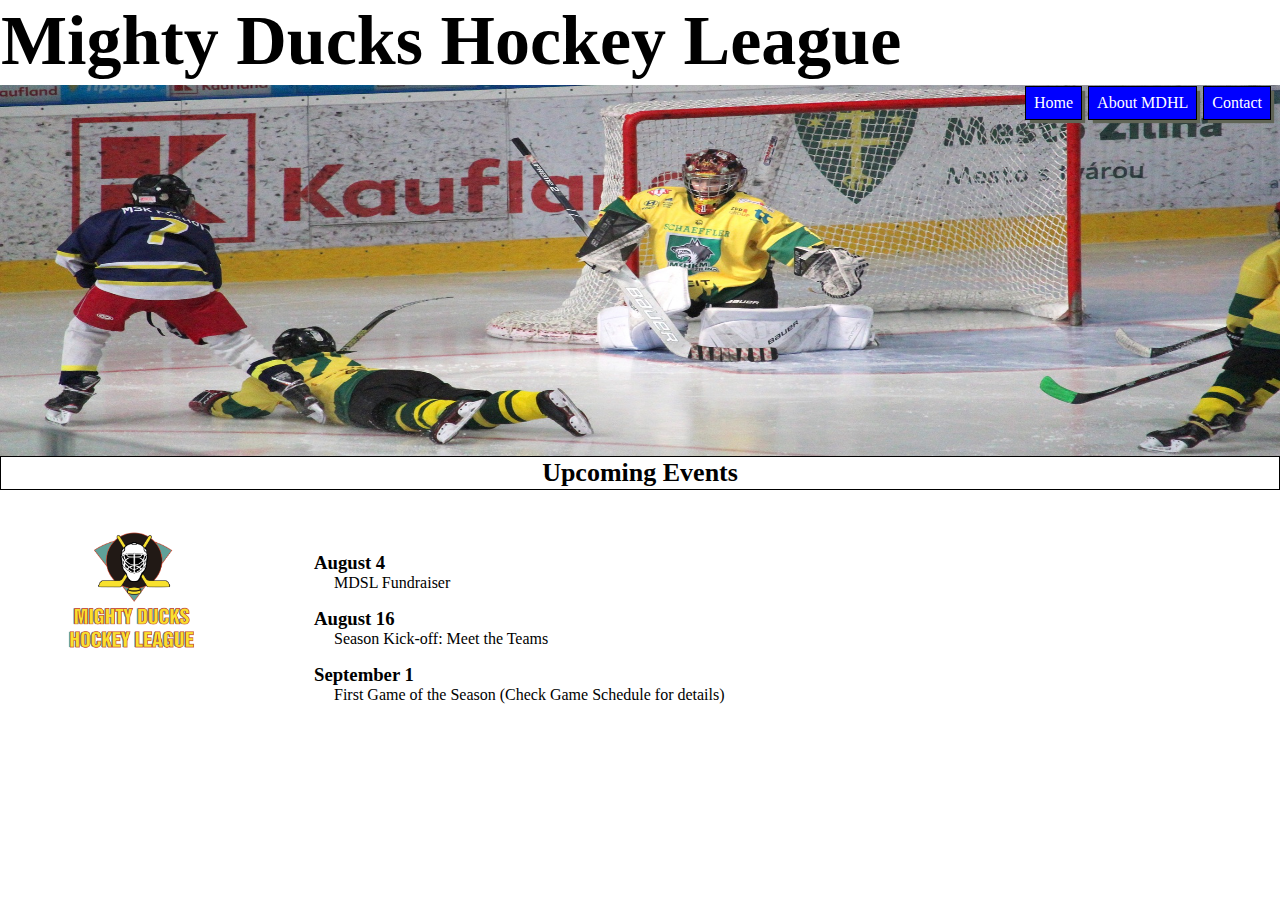
==== index.html @ ee8a6f88 "Version 1.3- Full update" ====
<!DOCTYPE html>
<html lang="en">
  <head>
    <title>Home</title>
    <meta charset="UTF-8">
    <meta http-equiv="X-UA-Compatible" content="IE=edge">
    <meta name="viewport" content="width=device-width, initial-scale=1.0">
    <link rel="stylesheet" href="./styles/style.css">
  </head>
  <body>
    <header>
      <h1>Mighty Ducks Hockey League</h1>
      <nav>
        <a class="button active" href="#">Home</a>
        <a class="button" href="./about.html">About MDHL</a>
        <a class="button" href="./contact.html">Contact</a>
      </nav>
      <img
        class="cover-picture"
        src="./assets/design1_image2.jpg"
        alt="cover image"
      >
    </header>
    <main>
      <section class="section-content">
        <h2 class="subtitle">Upcoming Events</h2>
        <div class="text-main">
          <article>
            <h3>August 4</h3>
            <p class="indent_text">MDSL Fundraiser</p>
          </article>
          <article>
            <h3>August 16</h3>
            <p class="indent_text">Season Kick-off: Meet the Teams</p>
          </article>
          <article>
            <h3>September 1</h3>
            <p class="indent_text">First Game of the Season (Check Game Schedule for details)</p>
          </article>
        </div>
      </section>
      <figure>
        <img class="logo" src="./assets/Logo_Mighty_ducks-01.png" alt="logo">
      </figure>
    </main>
  </body>
</html>
---- styles/style.css ----
* {
  padding: 0;
  margin: 0;
  box-sizing: border-box;
  font-family: cursive, Cochin, Georgia, Times, "Times New Roman", serif;
}

h1 {
  text-align: left;
  font-size: 70px;
  background-color: white;
  color: black;
  padding: 1px;
}

nav {
  position: absolute;
  left: 80%;
  top: 85px;
}

.button {
  display: inline-block;
  text-align: center;
  font-family: cursive, Cochin, Georgia, Times, "Times New Roman", serif;
  color: white;
  margin: 1px;
  border: 1px solid black;
  padding: 7px 8px 7px 8px;
  text-decoration: none;
  box-shadow: 4px 4px 1px -1px #606455;
}

.button:link {
  background-color: blue;
}

.button:focus {
  background-color: green;
}

.button:hover {
  background-color: green;
}

.button:active {
  background-color: greenyellow;
}

.active {
  background-color: green;
}

.cover-picture {
  width: 100%;
  height: 375px;
  object-position: 0px 3px;
}

.subtitle {
  position:relative;
  top: -5px;
  background-color: white;
  color: black;
  font-weight: bold;
  text-align: center;
  font-size: 26px;
  padding: 1px;
  border: 1px solid black;
}

.logo {
  position: relative;
  height: 150px;
  left: 60px;
  top: 20px;
}

.text-main {
  position: absolute;
  text-align: left;
  top: 460px;
  margin: 80px;
  left: 230px;
}

.indent_text {
  text-indent: 20px;
}

.contact {
   position: absolute;
   font-size: 18px;
   top: 480px;
   left: 230px;
}

article {
  margin: 8px 0px 8px 0px;
  padding: 4px;
}
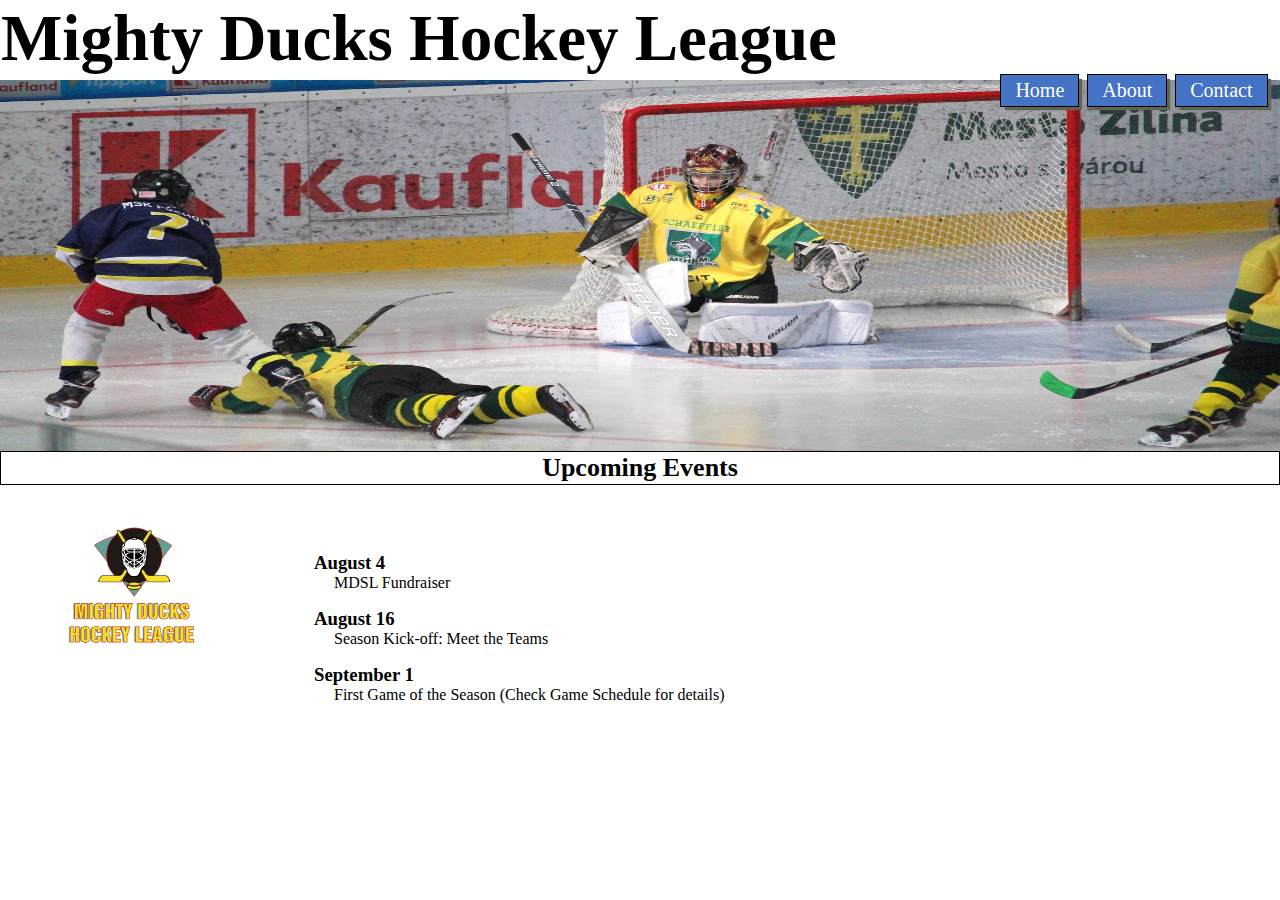
==== commit ba0ba53b: "Version 1.3.1-minor update" ====
--- a/index.html
+++ b/index.html
@@ -12,7 +12,7 @@
       <h1>Mighty Ducks Hockey League</h1>
       <nav>
         <a class="button active" href="#">Home</a>
-        <a class="button" href="./about.html">About MDHL</a>
+        <a class="button" href="./about.html">About</a>
         <a class="button" href="./contact.html">Contact</a>
       </nav>
       <img
--- a/styles/style.css
+++ b/styles/style.css
@@ -7,7 +7,7 @@
 
 h1 {
   text-align: left;
-  font-size: 70px;
+  font-size: 65px;
   background-color: white;
   color: black;
   padding: 1px;
@@ -15,40 +15,43 @@
 
 nav {
   position: absolute;
-  left: 80%;
-  top: 85px;
+  left: 78%;
+  top: 72px;
 }
 
 .button {
   display: inline-block;
+  font-size: 20px;
   text-align: center;
   font-family: cursive, Cochin, Georgia, Times, "Times New Roman", serif;
   color: white;
-  margin: 1px;
+  margin: 2px;
   border: 1px solid black;
-  padding: 7px 8px 7px 8px;
+  padding: 4px 14px;
   text-decoration: none;
   box-shadow: 4px 4px 1px -1px #606455;
 }
 
 .button:link {
-  background-color: blue;
+  background-color: rgb(068, 114, 196);
 }
 
+/* Three extra optional green config */
+
 .button:focus {
-  background-color: green;
+  background-color: rgb(114, 155, 54);
 }
 
 .button:hover {
-  background-color: green;
+  background-color: rgb(6, 126, 6);
 }
 
 .button:active {
-  background-color: greenyellow;
+  background-color: rgb(114, 155, 54);
 }
 
 .active {
-  background-color: green;
+  background-color: rgb(112, 173, 71);
 }
 
 .cover-picture {
@@ -58,7 +61,7 @@
 }
 
 .subtitle {
-  position:relative;
+  position: relative;
   top: -5px;
   background-color: white;
   color: black;
@@ -80,8 +83,8 @@
   position: absolute;
   text-align: left;
   top: 460px;
+  left: 230px;
   margin: 80px;
-  left: 230px;
 }
 
 .indent_text {
@@ -89,10 +92,10 @@
 }
 
 .contact {
-   position: absolute;
-   font-size: 18px;
-   top: 480px;
-   left: 230px;
+  position: absolute;
+  font-size: 18px;
+  top: 480px;
+  left: 230px;
 }
 
 article {
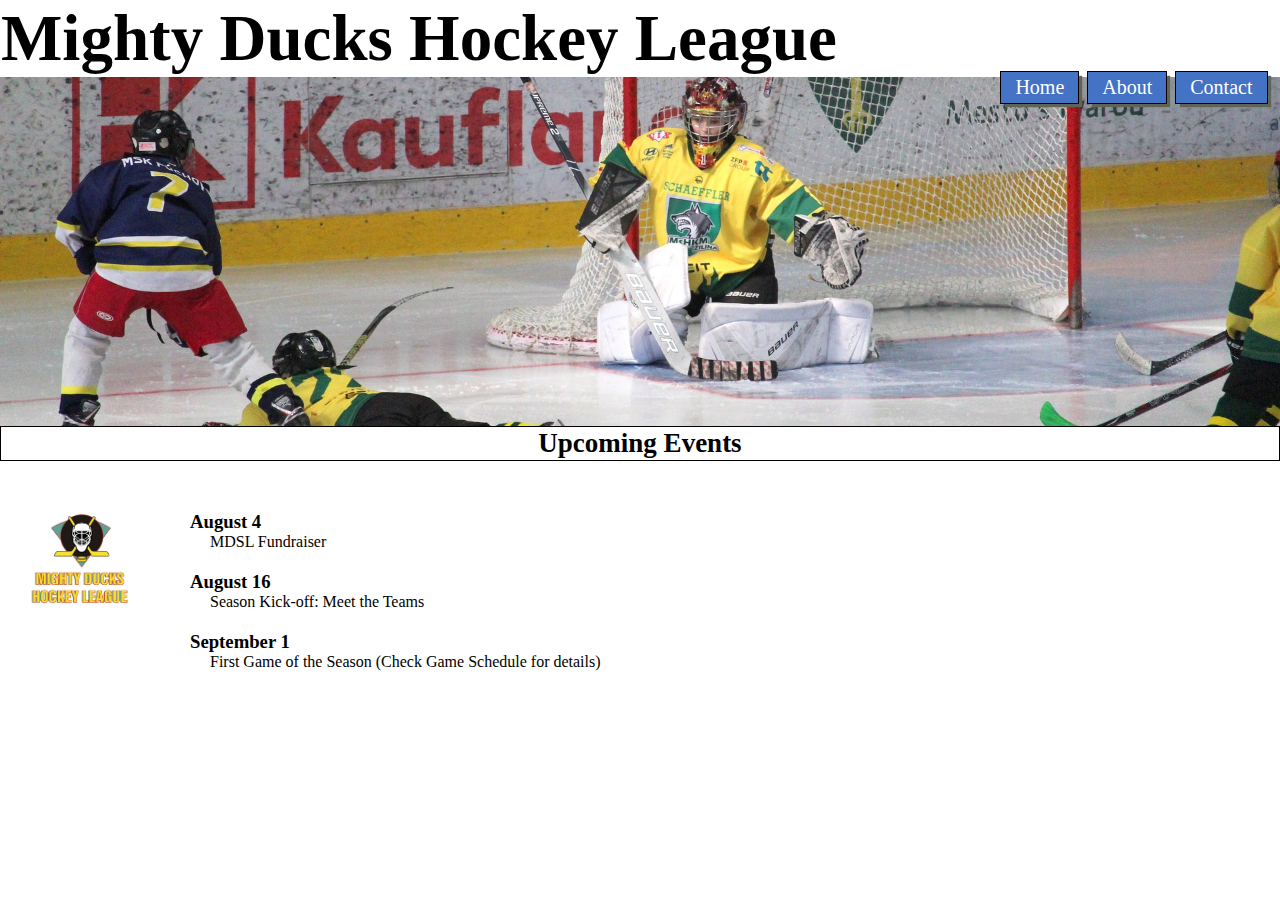
==== commit 0b7be88a: "Version 1.4.1-minor fixes" ====
--- a/index.html
+++ b/index.html
@@ -1,11 +1,12 @@
 <!DOCTYPE html>
 <html lang="en">
   <head>
-    <title>Home</title>
-    <meta charset="UTF-8">
-    <meta http-equiv="X-UA-Compatible" content="IE=edge">
-    <meta name="viewport" content="width=device-width, initial-scale=1.0">
-    <link rel="stylesheet" href="./styles/style.css">
+    <title>MDHL - Home</title>
+    <meta charset="UTF-8" >
+    <meta http-equiv="X-UA-Compatible" content="IE=edge" >
+    <meta name="viewport" content="width=device-width, initial-scale=1.0" >
+    <link rel="shortcut icon" href="./assets/favicon.ico" type="image/x-icon" >
+    <link rel="stylesheet" href="./styles/style.css" >
   </head>
   <body>
     <header>
@@ -22,7 +23,7 @@
       >
     </header>
     <main>
-      <section class="section-content">
+      <section>
         <h2 class="subtitle">Upcoming Events</h2>
         <div class="text-main">
           <article>
@@ -35,12 +36,14 @@
           </article>
           <article>
             <h3>September 1</h3>
-            <p class="indent_text">First Game of the Season (Check Game Schedule for details)</p>
+            <p class="indent_text">
+              First Game of the Season (Check Game Schedule for details)
+            </p>
           </article>
         </div>
       </section>
       <figure>
-        <img class="logo" src="./assets/Logo_Mighty_ducks-01.png" alt="logo">
+        <img class="logo" src="./assets/Logo_Mighty_ducks-01.png" alt="logo" >
       </figure>
     </main>
   </body>
--- a/styles/style.css
+++ b/styles/style.css
@@ -6,6 +6,7 @@
 }
 
 h1 {
+  position: relative;
   text-align: left;
   font-size: 65px;
   background-color: white;
@@ -13,10 +14,64 @@
   padding: 1px;
 }
 
+header {
+  position: relative;
+}
+
 nav {
   position: absolute;
   left: 78%;
-  top: 72px;
+  top: 69px;
+}
+
+.cover-picture {
+  object-fit: cover;
+  width: 100%;
+  height: 350px;
+}
+
+main {
+  position: relative;
+}
+
+.text-main {
+  position: absolute;
+  top: 60px;
+  left: 190px;
+  right: 160px;
+}
+
+.logo {
+  position: absolute;
+  height: 115px;
+  top: 60px;
+  left: 15px;
+  margin: 10px;
+}
+
+.subtitle {
+  position: relative;
+  top: -5px;
+  background-color: white;
+  color: black;
+  font-weight: bold;
+  text-align: center;
+  font-size: 27px;
+  padding: 1px;
+  border: 1px solid black;
+}
+
+article {
+  margin-top: 20px;
+  margin-bottom: 20px;
+}
+
+p {
+  margin-bottom: 5px;
+}
+
+.indent_text {
+  text-indent: 20px;
 }
 
 .button {
@@ -36,7 +91,7 @@
   background-color: rgb(068, 114, 196);
 }
 
-/* Three extra optional green config */
+/* Three extra optional green config :) */
 
 .button:focus {
   background-color: rgb(114, 155, 54);
@@ -53,52 +108,3 @@
 .active {
   background-color: rgb(112, 173, 71);
 }
-
-.cover-picture {
-  width: 100%;
-  height: 375px;
-  object-position: 0px 3px;
-}
-
-.subtitle {
-  position: relative;
-  top: -5px;
-  background-color: white;
-  color: black;
-  font-weight: bold;
-  text-align: center;
-  font-size: 26px;
-  padding: 1px;
-  border: 1px solid black;
-}
-
-.logo {
-  position: relative;
-  height: 150px;
-  left: 60px;
-  top: 20px;
-}
-
-.text-main {
-  position: absolute;
-  text-align: left;
-  top: 460px;
-  left: 230px;
-  margin: 80px;
-}
-
-.indent_text {
-  text-indent: 20px;
-}
-
-.contact {
-  position: absolute;
-  font-size: 18px;
-  top: 480px;
-  left: 230px;
-}
-
-article {
-  margin: 8px 0px 8px 0px;
-  padding: 4px;
-}
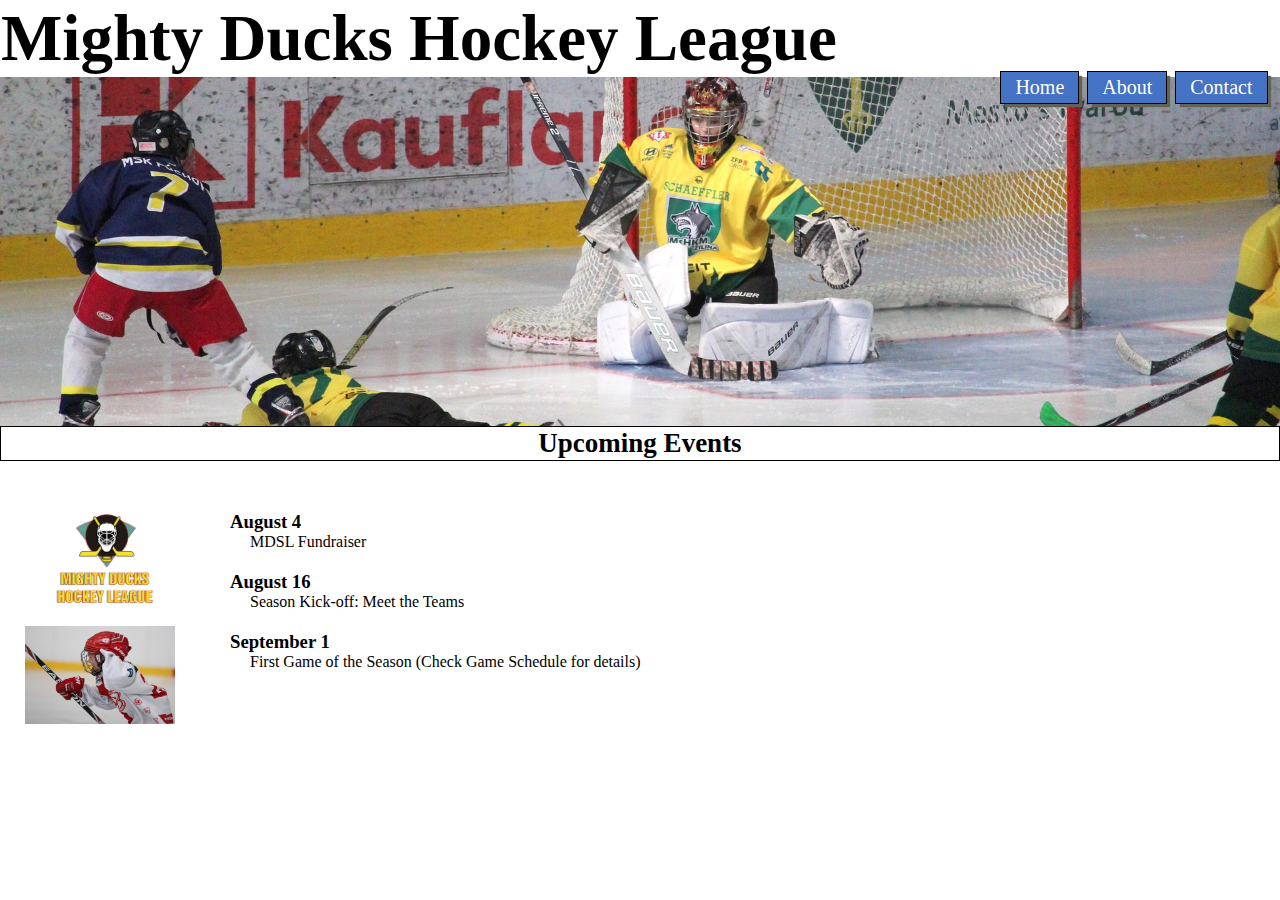
==== commit 4daf8ba0: "Version 1.4.3-fixes" ====
--- a/index.html
+++ b/index.html
@@ -44,6 +44,7 @@
       </section>
       <figure>
         <img class="logo" src="./assets/Logo_Mighty_ducks-01.png" alt="logo" >
+        <img class="hockey" src="./assets/hockey_1.jpg" alt="hockey image 1" >
       </figure>
     </main>
   </body>
--- a/styles/style.css
+++ b/styles/style.css
@@ -37,14 +37,22 @@
 .text-main {
   position: absolute;
   top: 60px;
-  left: 190px;
-  right: 160px;
+  left: 230px;
+  right: 190px;
 }
 
 .logo {
   position: absolute;
   height: 115px;
   top: 60px;
+  left: 40px;
+  margin: 10px;
+}
+
+.hockey {
+  position: absolute;
+  width: 150px;
+  top: 185px;
   left: 15px;
   margin: 10px;
 }
@@ -61,6 +69,7 @@
   border: 1px solid black;
 }
 
+.contact,
 article {
   margin-top: 20px;
   margin-bottom: 20px;
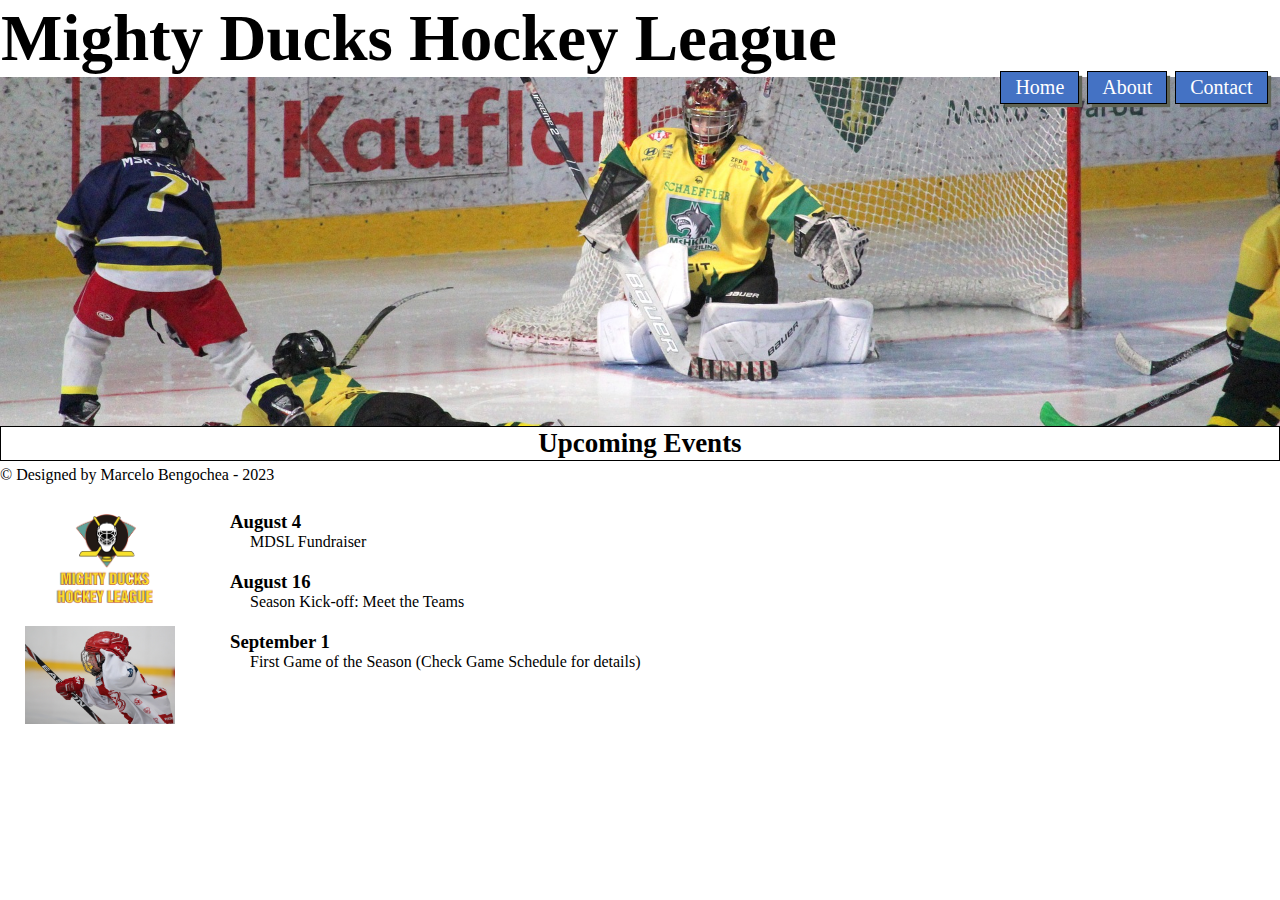
==== commit 65ad5efa: "Version 1.4.4-fixes" ====
--- a/index.html
+++ b/index.html
@@ -47,5 +47,6 @@
         <img class="hockey" src="./assets/hockey_1.jpg" alt="hockey image 1" >
       </figure>
     </main>
+    <footer><p>© Designed by Marcelo Bengochea - 2023</p></footer>
   </body>
 </html>
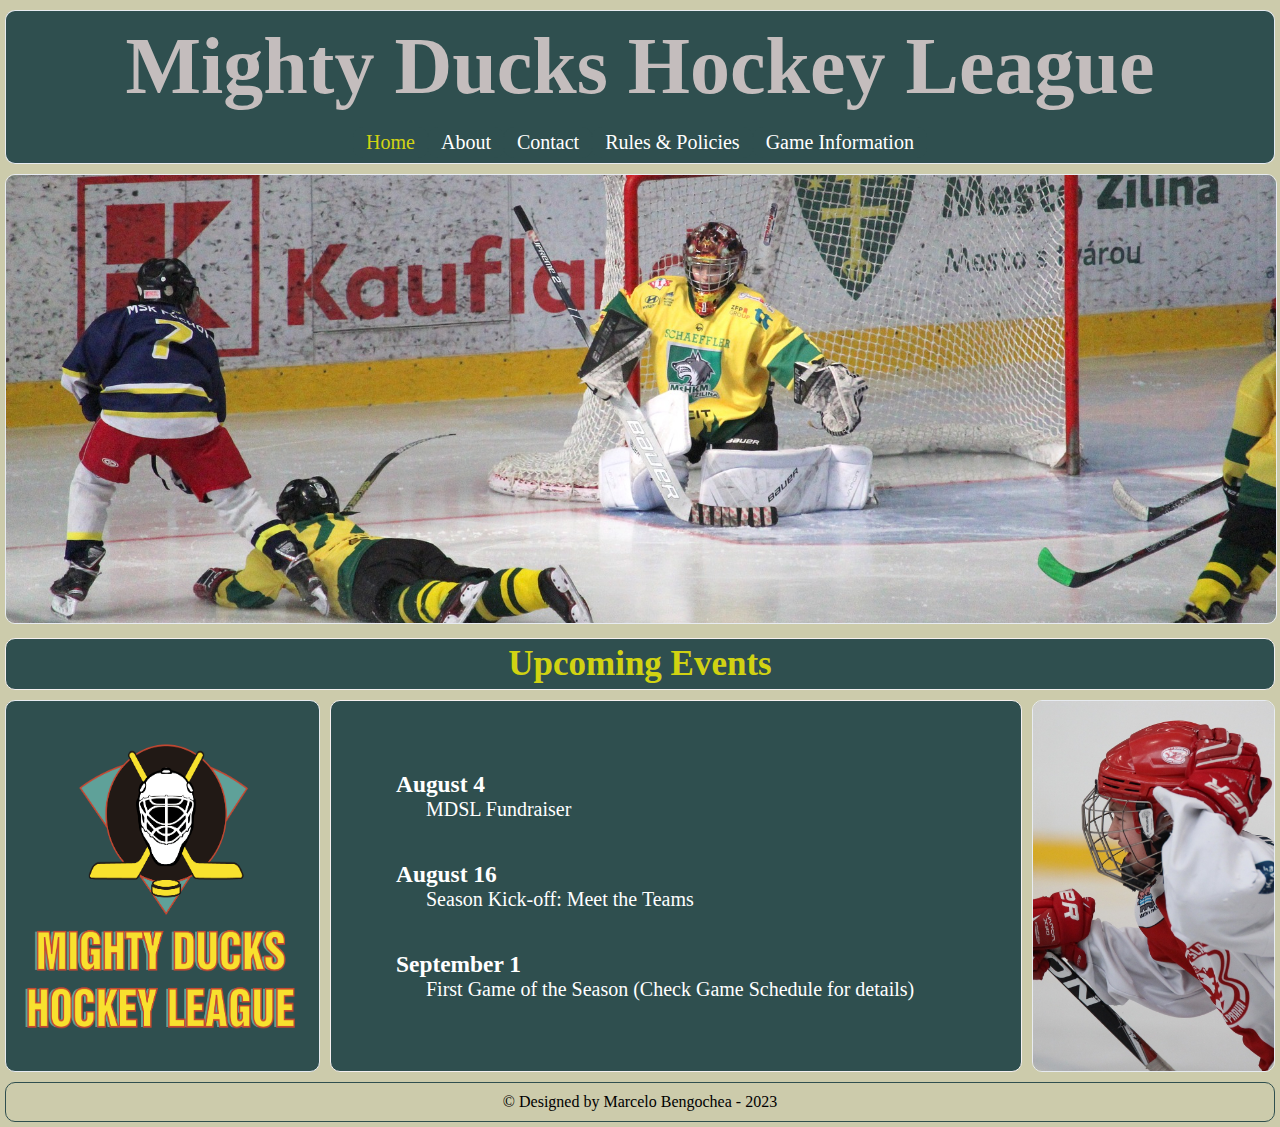
==== commit 51d6d78d: "version 1.5" ====
--- a/index.html
+++ b/index.html
@@ -10,12 +10,16 @@
   </head>
   <body>
     <header>
-      <h1>Mighty Ducks Hockey League</h1>
-      <nav>
-        <a class="button active" href="#">Home</a>
-        <a class="button" href="./about.html">About</a>
-        <a class="button" href="./contact.html">Contact</a>
-      </nav>
+      <div class="banner">
+        <h1>Mighty Ducks Hockey League</h1>
+        <nav>
+          <a class="button active" href="#">Home</a>
+          <a class="button" href="./about.html">About</a>
+          <a class="button" href="./contact.html">Contact</a>
+          <a class="button" href="./rules.html">Rules & Policies</a>
+          <a class="button" href="./game_info.html">Game Information</a>
+        </nav>
+      </div>
       <img
         class="cover-picture"
         src="./assets/design1_image2.jpg"
@@ -23,9 +27,10 @@
       >
     </header>
     <main>
-      <section>
-        <h2 class="subtitle">Upcoming Events</h2>
-        <div class="text-main">
+      <h2 class="subtitle">Upcoming Events</h2>
+      <div class="container-section">
+        <img class="logo" src="./assets/Logo_Mighty_ducks-01.png" alt="logo" >
+        <div class="text-main index-text">
           <article>
             <h3>August 4</h3>
             <p class="indent_text">MDSL Fundraiser</p>
@@ -41,11 +46,12 @@
             </p>
           </article>
         </div>
-      </section>
-      <figure>
-        <img class="logo" src="./assets/Logo_Mighty_ducks-01.png" alt="logo" >
-        <img class="hockey" src="./assets/hockey_1.jpg" alt="hockey image 1" >
-      </figure>
+        <img
+          class="last-image"
+          src="./assets/hockey_1.jpg"
+          alt="last image 1 "
+        >
+      </div>
     </main>
     <footer><p>© Designed by Marcelo Bengochea - 2023</p></footer>
   </body>
--- a/styles/style.css
+++ b/styles/style.css
@@ -5,115 +5,240 @@
   font-family: cursive, Cochin, Georgia, Times, "Times New Roman", serif;
 }
 
+.banner {
+  position: sticky;
+  top: 0px;
+}
+
 h1 {
-  position: relative;
-  text-align: left;
-  font-size: 65px;
-  background-color: white;
-  color: black;
-  padding: 1px;
-}
-
-header {
-  position: relative;
+  text-align: center;
+  font-size: 80px;
+  background-color: darkslategrey;
+  color: #c4bdbd;
+  padding: 10px;
+  margin: 10px 5px 0px 5px;
+  border: solid 1px rgb(231, 235, 241);
+  border-bottom: 0px;
+  border-radius: 10px 10px 0px 0px;
 }
 
 nav {
-  position: absolute;
-  left: 78%;
-  top: 69px;
+  background-color: darkslategray;
+  display: inline-block;
+  border: solid 1px rgb(231, 235, 241);
+  border-top: 0px;
+  border-radius: 0px 0px 10px 10px;
+  display: flex;
+  padding: 5px;
+  margin: 0px 5px 5px 5px;
+  justify-content: center;
+}
+
+.button {
+  display: inline-block;
+  text-decoration: none;
+  font-size: 20px;
+  text-align: center;
+  font-family: cursive, Cochin, Georgia, Times, "Times New Roman", serif;
+  color: white;
+  background-color: darkslategray;
+  padding: 4px 13px;
+  border-radius: 10px;
+}
+
+body {
+  background-color: rgb(204, 203, 171);
+  width: 100%;
 }
 
 .cover-picture {
   object-fit: cover;
-  width: 100%;
-  height: 350px;
+  width: 99.4%;
+  height: 450px;
+  margin: 5px;
+  border: solid 1px rgb(231, 235, 241);
+  border-radius: 10px;
+}
+
+.subtitle {
+  background-color: darkslategray;
+  color: rgba(240, 236, 7, 0.863);
+  font-weight: bold;
+  text-align: center;
+  font-size: 35px;
+  padding: 5px;
+  border: 1px solid rgb(245, 240, 240);
+  border-radius: 10px;
+  margin: 5px;
 }
 
 main {
   position: relative;
 }
 
+section,
+.container-section {
+  display: flex;
+}
+
+.logo {
+  background-color: darkslategray;
+  border: solid 1px rgb(231, 235, 241);
+  border-radius: 10px;
+  margin: 5px;
+  min-height: 250px;
+  max-height: 410px;
+  max-width: 315px;
+}
+
 .text-main {
+  margin: 5px;
+  background-color: darkslategray;
+  color: white;
+  width: 1200px;
+  font-size: 14px;
+  padding: 10px 20px 20px 10px;
+  border: 1px solid rgb(245, 240, 240);
+  border-radius: 10px;
+}
+
+.index-text {
+  padding: 40px;
+  font-size: 20px;
+}
+
+.indent_text {
+  text-indent: 30px;
+}
+
+.last-image {
+  object-fit: cover;
+  width: 19%;
+  min-height: 250px;
+  max-height: 500px;
+  margin: 5px;
+  border: solid 1px rgb(231, 235, 241);
+  border-radius: 10px;
+}
+
+.active {
+  color: rgba(240, 236, 7, 0.863);
+}
+
+.button:hover {
+  background-color: rgba(240, 236, 7, 0.863);
+  color: darkslategray;
+}
+
+/* New rules page options */
+
+.principal-list > li {
+  margin: 20px;
+}
+
+.especial-list {
+  list-style-type: circle;
   position: absolute;
-  top: 60px;
-  left: 230px;
-  right: 190px;
-}
-
-.logo {
-  position: absolute;
-  height: 115px;
-  top: 60px;
-  left: 40px;
-  margin: 10px;
-}
-
-.hockey {
-  position: absolute;
-  width: 150px;
-  top: 185px;
-  left: 15px;
-  margin: 10px;
-}
-
-.subtitle {
+  left: 60px;
+}
+
+.rules-sub {
+  color: white;
+  background-color: darkslategray;
+  font-size: 20px;
+  padding: 5px;
+  border: 1px solid white;
+  margin: 5px;
+  border-radius: 10px;
+  padding: 10px;
+  display: block;
+  text-align: center;
+}
+
+.rules-div {
+  margin: 5px;
+  border: 1px solid darkslategray;
+  border-radius: 10px;
+  padding: 10px;
+}
+
+.contact {
+  margin: 20px;
+  padding: 5px;
+  font-size: 25px;
+}
+
+.email {
+  text-decoration: none;
+  padding: 4px;
+  color: rgba(240, 236, 7, 0.863);
+  border-radius: 5px;
+}
+
+.email:hover {
+  color: darkslategray;
+  background-color: rgba(240, 236, 7, 0.863);
+  border: 1px solid white;
+}
+
+article {
+  margin: 20px;
+  padding: 10px 5px;
+}
+
+.especial-list {
+  list-style-type: circle;
   position: relative;
-  top: -5px;
-  background-color: white;
+  left: 60px;
+}
+
+.table-options {
+  width: 100%;
+  border-radius: 0px 0px 10px 10px;
+}
+
+td,
+tr {
   color: black;
-  font-weight: bold;
-  text-align: center;
-  font-size: 27px;
-  padding: 1px;
-  border: 1px solid black;
-}
-
-.contact,
-article {
-  margin-top: 20px;
-  margin-bottom: 20px;
-}
-
-p {
-  margin-bottom: 5px;
-}
-
-.indent_text {
-  text-indent: 20px;
-}
-
-.button {
-  display: inline-block;
-  font-size: 20px;
-  text-align: center;
-  font-family: cursive, Cochin, Georgia, Times, "Times New Roman", serif;
-  color: white;
-  margin: 2px;
-  border: 1px solid black;
-  padding: 4px 14px;
+  padding: 5px;
+  border: 5px;
+  text-align: center;
+}
+
+.game-container {
+  display: flex;
+  justify-content: center;
+}
+
+caption {
+  padding: 10px;
+  border: solid 1px darkslategray;
+  border-bottom: 0px;
+  border-radius: 10px 10px 0px 0px;
+}
+
+footer {
+  text-align: center;
+  padding: 10px;
+  margin: 5px;
+  border-radius: 10px;
+  border: 1px solid darkslategray;
+}
+
+#special-title {
+  padding: 8px 20px;
+  font-size: 28px;
+}
+
+.contact-coordinator {
+  padding: 2px;
+  color: darkslategrey;
   text-decoration: none;
-  box-shadow: 4px 4px 1px -1px #606455;
-}
-
-.button:link {
-  background-color: rgb(068, 114, 196);
-}
-
-/* Three extra optional green config :) */
-
-.button:focus {
-  background-color: rgb(114, 155, 54);
-}
-
-.button:hover {
-  background-color: rgb(6, 126, 6);
-}
-
-.button:active {
-  background-color: rgb(114, 155, 54);
-}
-
-.active {
-  background-color: rgb(112, 173, 71);
-}
+}
+
+.contact-coordinator:hover {
+  color: rgba(240, 236, 7, 0.863);
+  background-color: darkslategray;
+  border-radius: 5px;
+  border: 1px solid darkslategray;
+}
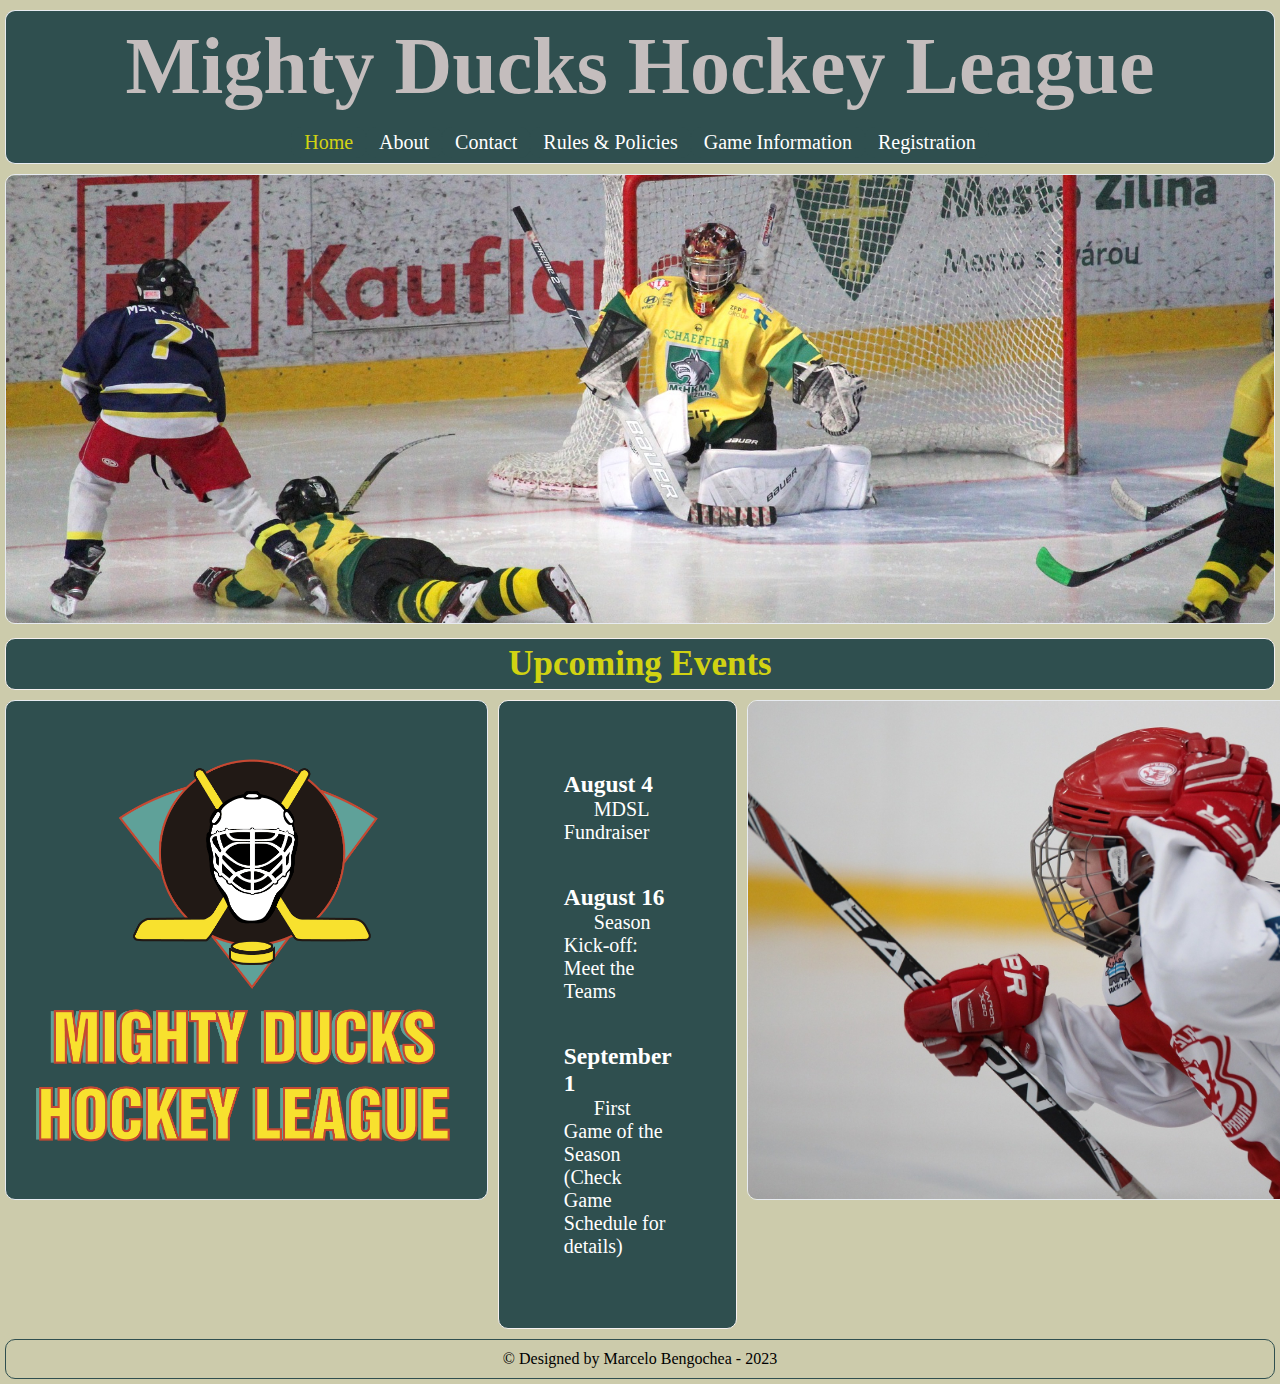
==== commit 76c2406c: "version 1.6" ====
--- a/index.html
+++ b/index.html
@@ -18,6 +18,7 @@
           <a class="button" href="./contact.html">Contact</a>
           <a class="button" href="./rules.html">Rules & Policies</a>
           <a class="button" href="./game_info.html">Game Information</a>
+          <a class="button" href="./registration.html">Registration</a>
         </nav>
       </div>
       <img
--- a/styles/style.css
+++ b/styles/style.css
@@ -23,15 +23,14 @@
 }
 
 nav {
-  background-color: darkslategray;
-  display: inline-block;
+  display: flex;
+  justify-content: center;
+  background-color: darkslategray;
   border: solid 1px rgb(231, 235, 241);
   border-top: 0px;
   border-radius: 0px 0px 10px 10px;
-  display: flex;
   padding: 5px;
   margin: 0px 5px 5px 5px;
-  justify-content: center;
 }
 
 .button {
@@ -53,7 +52,7 @@
 
 .cover-picture {
   object-fit: cover;
-  width: 99.4%;
+  width: 99.25%;
   height: 450px;
   margin: 5px;
   border: solid 1px rgb(231, 235, 241);
@@ -87,8 +86,7 @@
   border-radius: 10px;
   margin: 5px;
   min-height: 250px;
-  max-height: 410px;
-  max-width: 315px;
+  max-height: 500px;
 }
 
 .text-main {
@@ -113,7 +111,7 @@
 
 .last-image {
   object-fit: cover;
-  width: 19%;
+  width: auto;
   min-height: 250px;
   max-height: 500px;
   margin: 5px;
@@ -240,5 +238,86 @@
   color: rgba(240, 236, 7, 0.863);
   background-color: darkslategray;
   border-radius: 5px;
-  border: 1px solid darkslategray;
-}
+  border: 1px solid white;
+}
+
+.maps-container {
+  display: flex;
+  justify-content: center;
+  padding: 10px;
+  background-color: darkslategray;
+  flex-wrap: wrap;
+  margin: 5px;
+  border-radius: 10px;
+  border: 1px solid white;
+}
+
+iframe {
+  margin: 10px;
+  border-radius: 10px;
+}
+
+.maps-title {
+  display: block;
+}
+
+.registration {
+  display: flex;
+  margin: 5px;
+  border-radius: 10px;
+}
+
+fieldset {
+  border-radius: 10px;
+  padding: 20px;
+  margin: 10px;
+}
+
+form {
+  border-radius: 10px;
+  border: 1px solid white;
+  background-color: darkslategrey;
+  color: white;
+  padding: 10px;
+}
+
+input {
+  color: darkslategray;
+}
+
+legend {
+  color: rgba(240, 236, 7, 0.863);
+  margin: 5px;
+}
+
+input,
+select {
+  border-radius: 10px;
+  padding: 3px;
+  background-color: rgb(204, 203, 171);
+}
+
+label {
+  padding: 8px;
+}
+
+.personal-data {
+  padding-right: 0px;
+}
+
+.ppal-button {
+  font-size: 16px;
+  padding: 10px;
+  text-align: center;
+  margin-left: 10px;
+  border-radius: 10px;
+  background-color: darkslategray;
+  color: white;
+  border-color: white;
+}
+
+.ppal-button:hover {
+  background-color: rgba(240, 236, 7, 0.863);
+  color: darkslategray;
+  border-color: black;
+}
